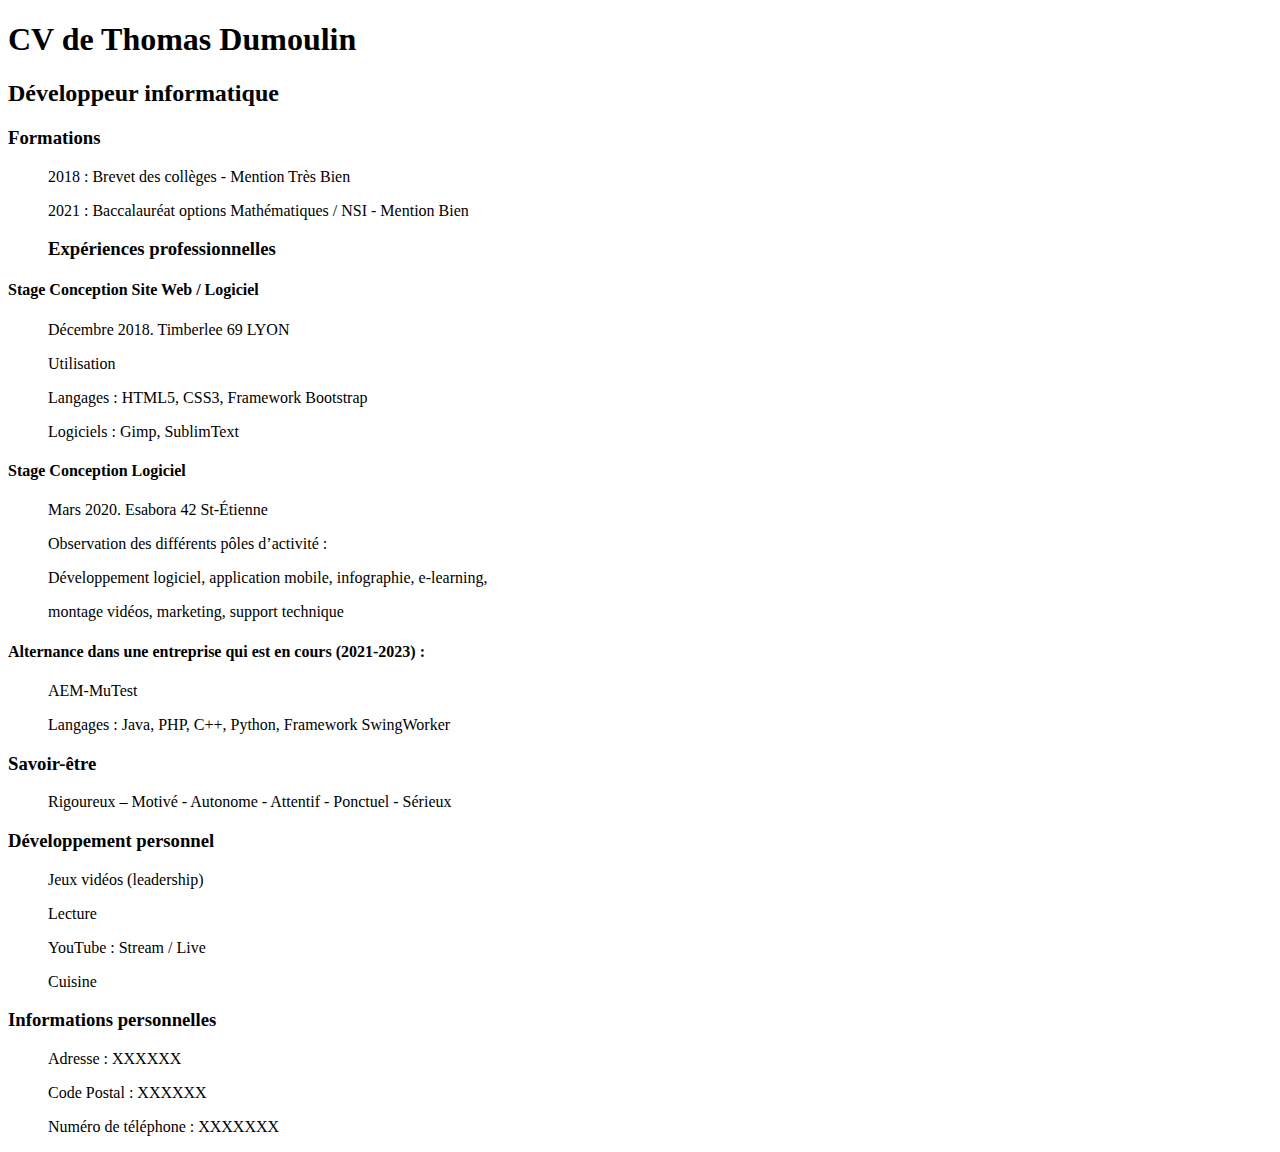
==== Cv.html @ e1768dc9 "Add CV html and css" ====
<!DOCTYPE html>
<html>

<head>
    <meta charset="utf-8" />
    <link rel="stylesheet" href="CV.css" />
    <title>CvHtml</title>
</head>

<body>
    <h1>CV de Thomas Dumoulin</h1>

    <h2>Développeur informatique</h2>

    <li>
        <h3>Formations</h3>
        <ul>
            <p>2018 : Brevet des collèges - Mention Très Bien</p>
            <p>2021 : Baccalauréat options Mathématiques / NSI - Mention Bien</p>
            <h3>Expériences professionnelles</h3>
        </ul>
        <h4>Stage Conception Site Web / Logiciel</h4>

        <ul>
            <p> Décembre 2018. Timberlee 69 LYON </p>

            <p>Utilisation</p>

            <p> Langages : HTML5, CSS3, Framework Bootstrap </p>

            <p> Logiciels : Gimp, SublimText </p>
        </ul>

        <h4>Stage Conception Logiciel</h4>

        <ul>
            <p> Mars 2020. Esabora 42 St-Étienne </p>

            <p> Observation des différents pôles d’activité : </p>

            <p> Développement logiciel, application mobile, infographie, e-learning, </br>
            <p> montage vidéos, marketing, support technique </p>
        </ul>

        <h4> Alternance dans une entreprise qui est en cours (2021-2023) : </h4>

        <ul>
            <p> AEM-MuTest </p>

            <p> Langages : Java, PHP, C++, Python, Framework SwingWorker </p>
        </ul>

        <h3>Savoir-être</h3>
        <ul>Rigoureux – Motivé - Autonome - Attentif - Ponctuel - Sérieux</ul>

        <h3>Développement personnel</h3>
        <ul>
            <p>Jeux vidéos (leadership) </p>
            <p>Lecture</p>
            <p>YouTube : Stream / Live</p>
            <p>Cuisine</p>
        </ul>

        <h3>Informations personnelles</h3>
        <ol>
            <p>Adresse : XXXXXX </p>
            <p>Code Postal : XXXXXX </p>
            <p>Numéro de téléphone : XXXXXXX</p>
        </ol>
    </li>
</body>

</html>
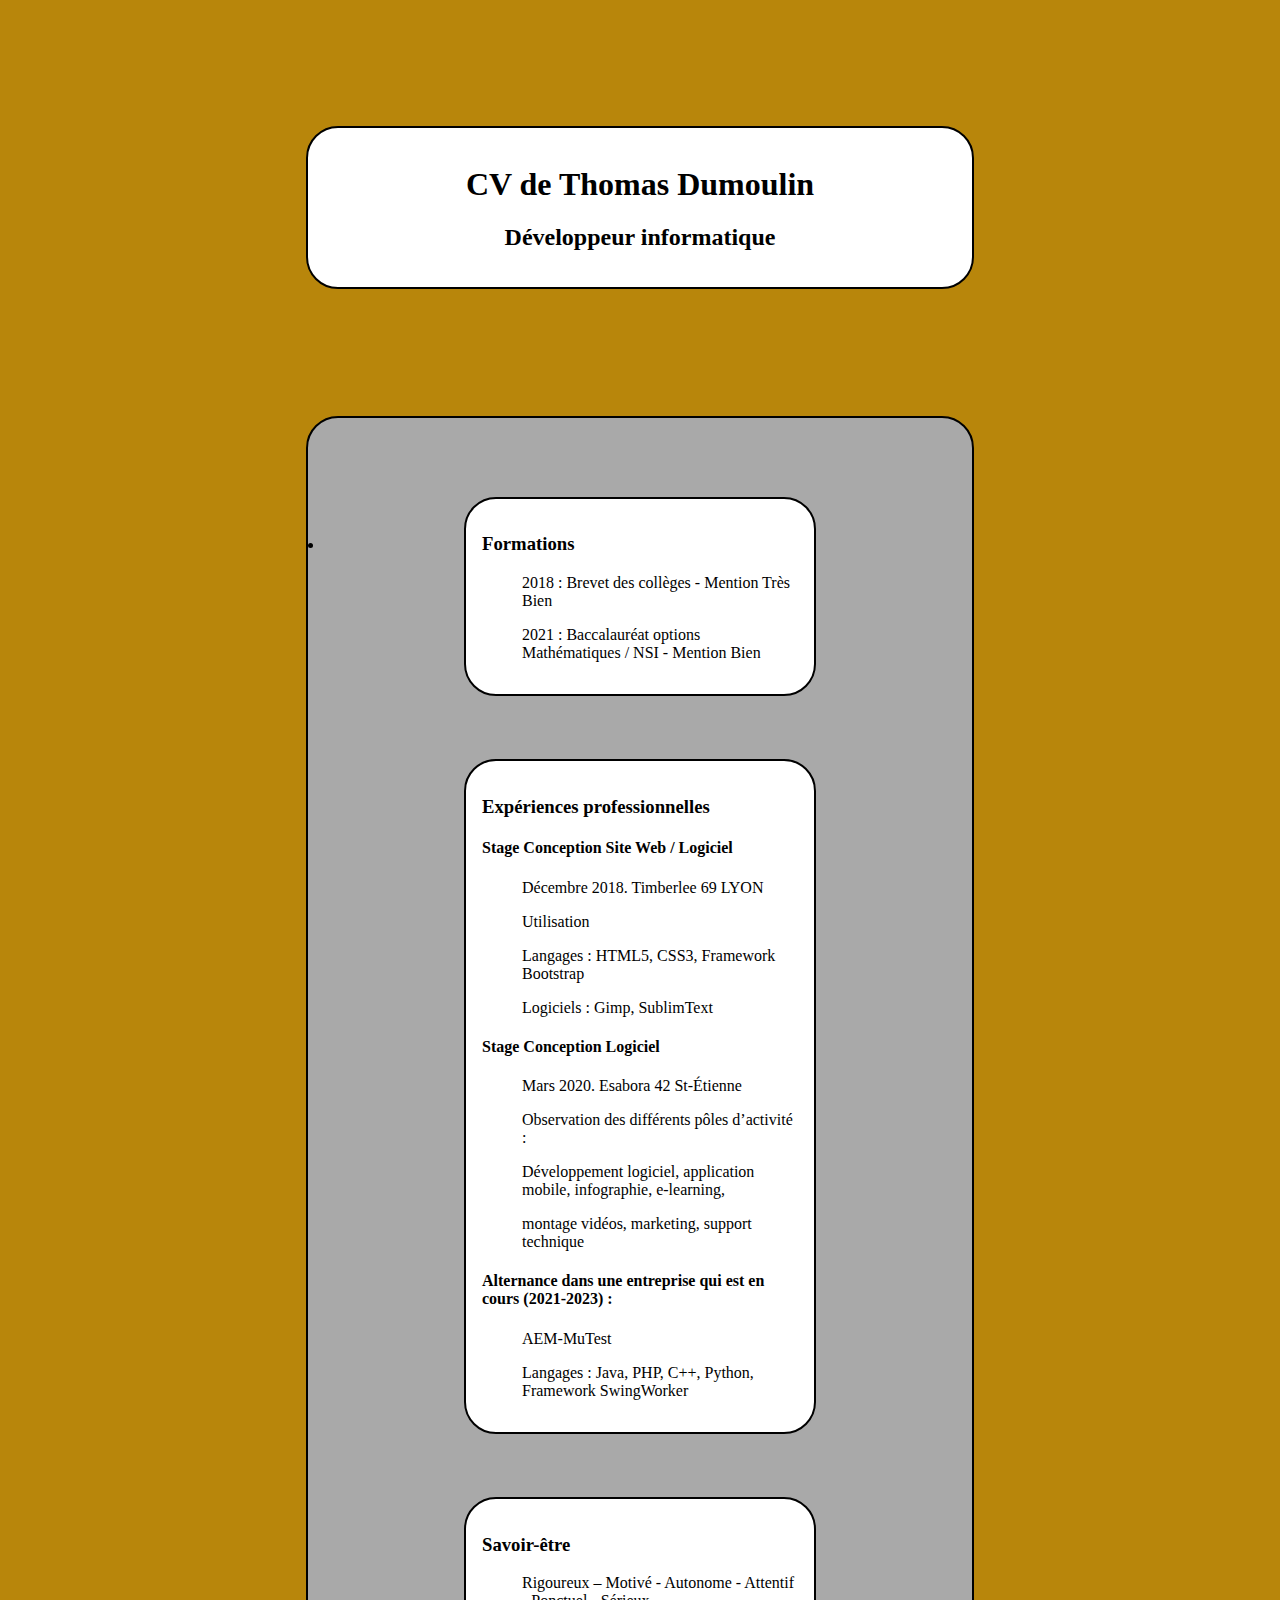
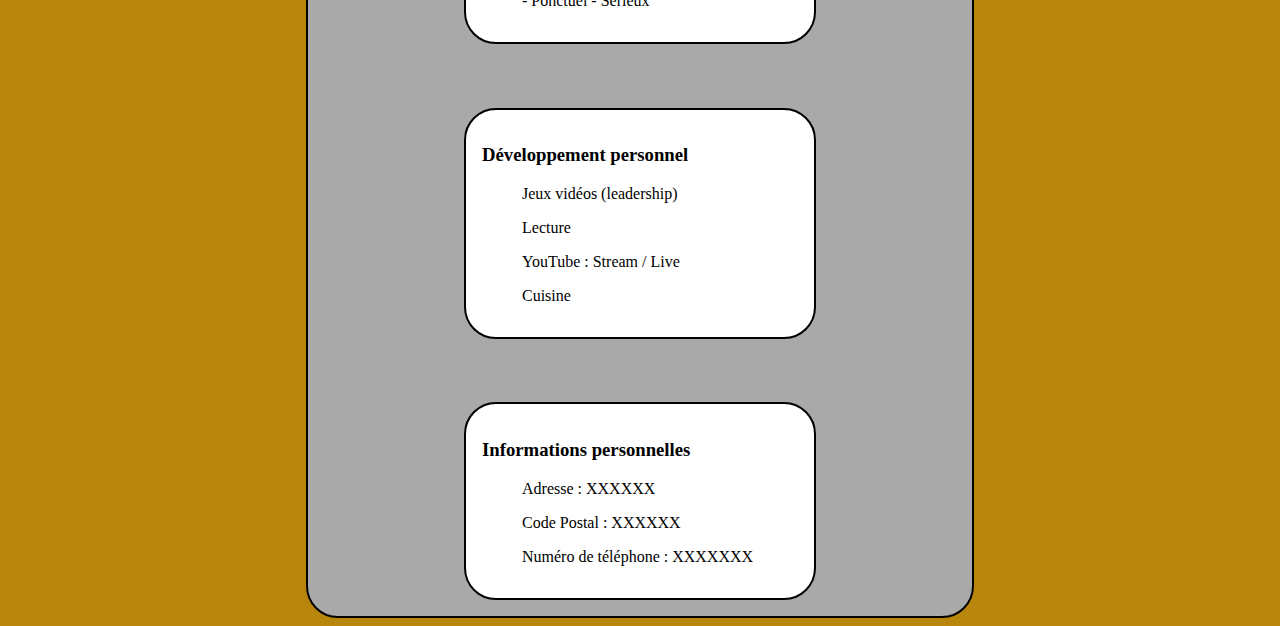
==== commit a21cb06a: "Update" ====
--- a/Cv.html
+++ b/Cv.html
@@ -3,71 +3,87 @@
 
 <head>
     <meta charset="utf-8" />
-    <link rel="stylesheet" href="CV.css" />
+    <link rel="stylesheet" href="style.css" />
     <title>CvHtml</title>
 </head>
 
 <body>
-    <h1>CV de Thomas Dumoulin</h1>
+    <div class="headDiv">
+        <h1>CV de Thomas Dumoulin</h1>
 
-    <h2>Développeur informatique</h2>
+        <h2>Développeur informatique</h2>
+    </div>
 
-    <li>
-        <h3>Formations</h3>
-        <ul>
-            <p>2018 : Brevet des collèges - Mention Très Bien</p>
-            <p>2021 : Baccalauréat options Mathématiques / NSI - Mention Bien</p>
-            <h3>Expériences professionnelles</h3>
-        </ul>
-        <h4>Stage Conception Site Web / Logiciel</h4>
+    <div class="superDiv">
+        <li>
+            <div>
+                <h3>Formations</h3>
+                <ul>
+                    <p>2018 : Brevet des collèges - Mention Très Bien</p>
+                    <p>2021 : Baccalauréat options Mathématiques / NSI - Mention Bien</p>
+                </ul>
+            </div>
 
-        <ul>
-            <p> Décembre 2018. Timberlee 69 LYON </p>
+            <div>
+                <h3>Expériences professionnelles</h3>
 
-            <p>Utilisation</p>
+                <h4>Stage Conception Site Web / Logiciel</h4>
 
-            <p> Langages : HTML5, CSS3, Framework Bootstrap </p>
+                <ul>
+                    <p> Décembre 2018. Timberlee 69 LYON </p>
 
-            <p> Logiciels : Gimp, SublimText </p>
-        </ul>
+                    <p>Utilisation</p>
 
-        <h4>Stage Conception Logiciel</h4>
+                    <p> Langages : HTML5, CSS3, Framework Bootstrap </p>
 
-        <ul>
-            <p> Mars 2020. Esabora 42 St-Étienne </p>
+                    <p> Logiciels : Gimp, SublimText </p>
+                </ul>
 
-            <p> Observation des différents pôles d’activité : </p>
+                <h4>Stage Conception Logiciel</h4>
 
-            <p> Développement logiciel, application mobile, infographie, e-learning, </br>
-            <p> montage vidéos, marketing, support technique </p>
-        </ul>
+                <ul>
+                    <p> Mars 2020. Esabora 42 St-Étienne </p>
 
-        <h4> Alternance dans une entreprise qui est en cours (2021-2023) : </h4>
+                    <p> Observation des différents pôles d’activité : </p>
 
-        <ul>
-            <p> AEM-MuTest </p>
+                    <p> Développement logiciel, application mobile, infographie, e-learning, </br>
+                    <p> montage vidéos, marketing, support technique </p>
+                </ul>
 
-            <p> Langages : Java, PHP, C++, Python, Framework SwingWorker </p>
-        </ul>
+                <h4> Alternance dans une entreprise qui est en cours (2021-2023) : </h4>
 
-        <h3>Savoir-être</h3>
-        <ul>Rigoureux – Motivé - Autonome - Attentif - Ponctuel - Sérieux</ul>
+                <ul>
+                    <p> AEM-MuTest </p>
 
-        <h3>Développement personnel</h3>
-        <ul>
-            <p>Jeux vidéos (leadership) </p>
-            <p>Lecture</p>
-            <p>YouTube : Stream / Live</p>
-            <p>Cuisine</p>
-        </ul>
+                    <p> Langages : Java, PHP, C++, Python, Framework SwingWorker </p>
+                </ul>
+            </div>
 
-        <h3>Informations personnelles</h3>
-        <ol>
-            <p>Adresse : XXXXXX </p>
-            <p>Code Postal : XXXXXX </p>
-            <p>Numéro de téléphone : XXXXXXX</p>
-        </ol>
-    </li>
+            <div>
+                <h3>Savoir-être</h3>
+                <ul>Rigoureux – Motivé - Autonome - Attentif - Ponctuel - Sérieux</ul>
+            </div>
+
+            <div>
+                <h3>Développement personnel</h3>
+                <ul>
+                    <p>Jeux vidéos (leadership) </p>
+                    <p>Lecture</p>
+                    <p>YouTube : Stream / Live</p>
+                    <p>Cuisine</p>
+                </ul>
+            </div>
+
+            <div>
+                <h3>Informations personnelles</h3>
+                <ol>
+                    <p>Adresse : XXXXXX </p>
+                    <p>Code Postal : XXXXXX </p>
+                    <p>Numéro de téléphone : XXXXXXX</p>
+                </ol>
+            </div>
+        </li>
+    </div>
 </body>
 
 </html>--- a/style.css
+++ b/style.css
@@ -0,0 +1,40 @@
+h1 + h2{
+    text-align: center;
+  }
+
+  h1{
+    text-align: center;
+  }
+  
+body {
+    background-position: center center;
+    background-repeat: no-repeat;
+    background-attachment: fixed;
+    background-size: cover;
+    background-color: darkgoldenrod;
+}
+  
+  div {
+    margin: 0 auto;
+    width: 50%;
+    height: 30%;
+    margin-top: 10%;
+    padding: 1em;
+    background-color: white;
+    border: 2px solid black;
+    border-radius: 2em;
+  }
+  
+  form div+div {
+    margin-top: 1em;
+  }
+  
+  label {
+    display: inline-block;
+    width: 150px;
+    text-align: right;
+  }
+  
+.superDiv{
+    background-color: darkgrey;
+}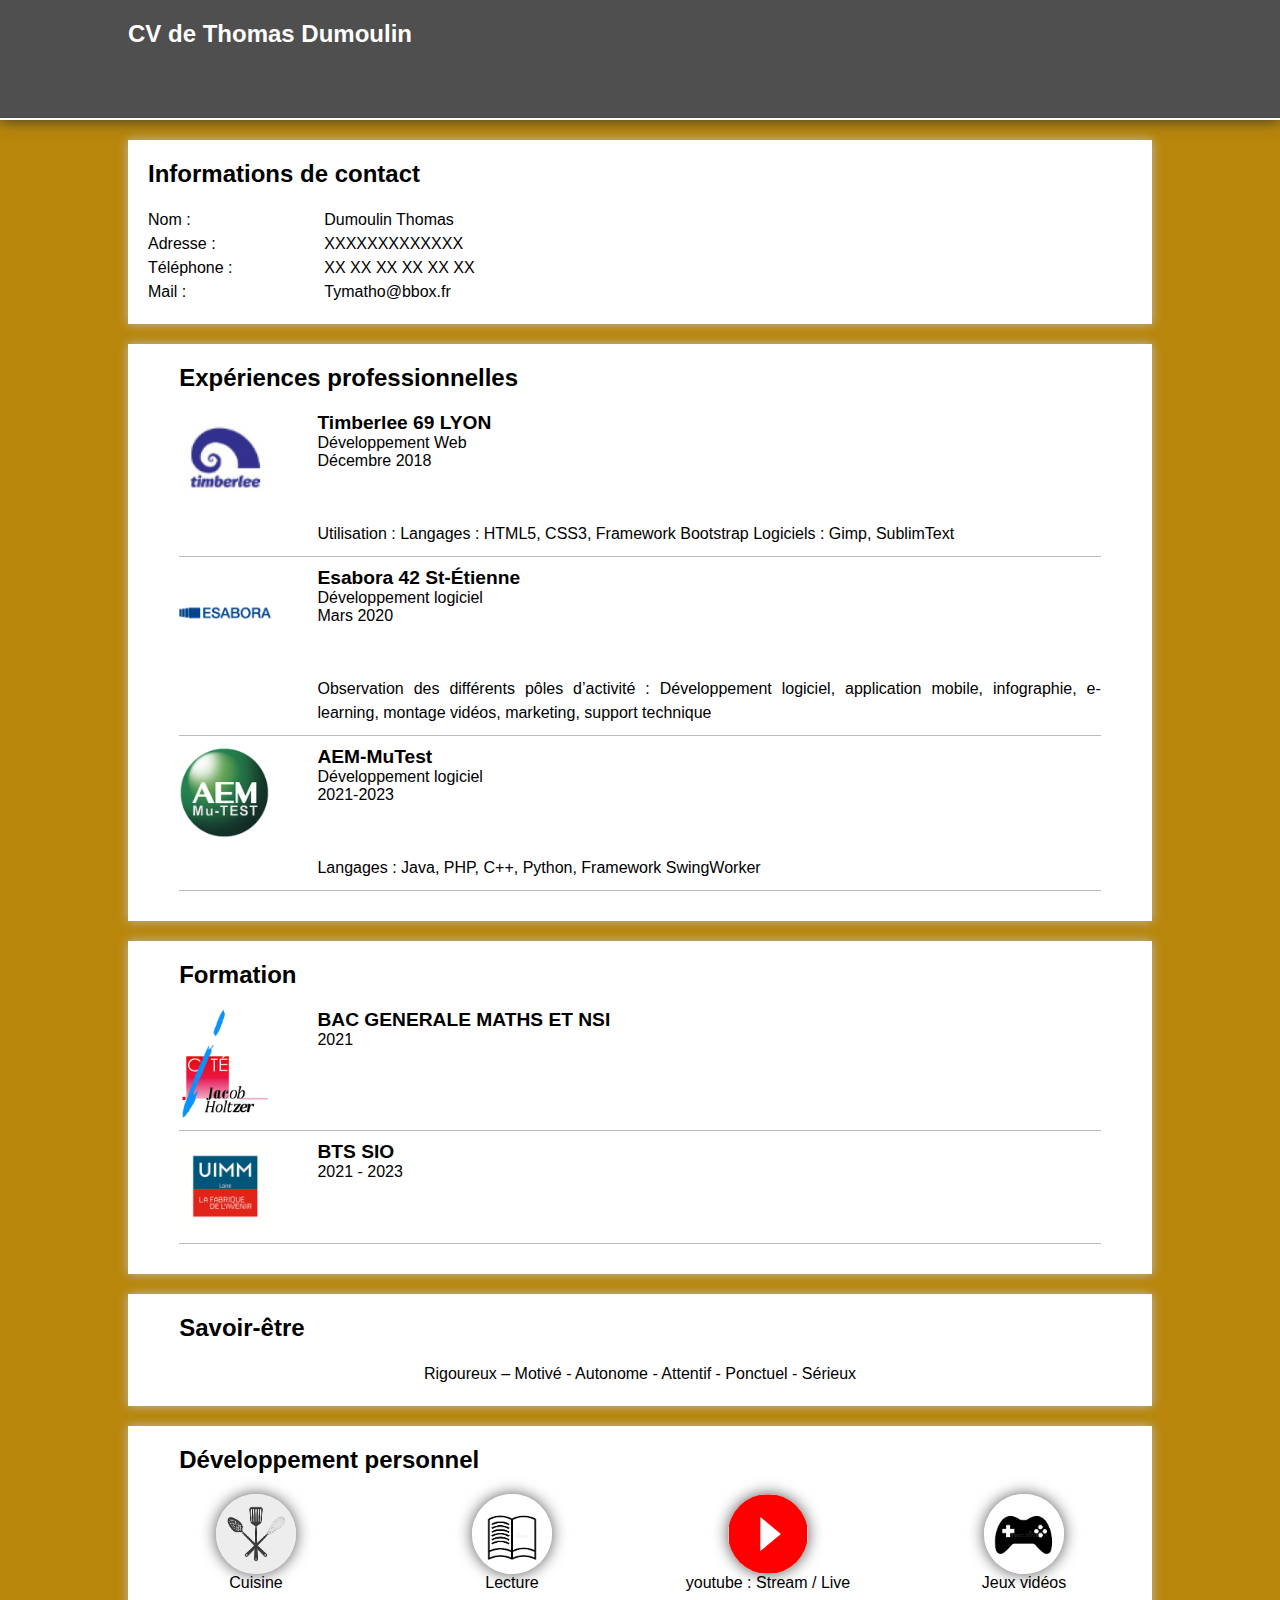
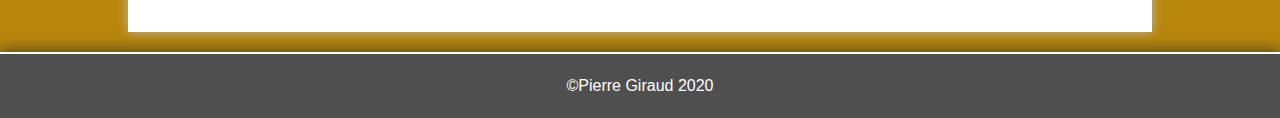
==== commit a471f43c: "A" ====
--- a/Cv.html
+++ b/Cv.html
@@ -1,89 +1,147 @@
-<!DOCTYPE html>
-<html>
+<DOCTYPE html>
 
-<head>
-    <meta charset="utf-8" />
-    <link rel="stylesheet" href="style.css" />
-    <title>CvHtml</title>
-</head>
+    </html>
 
-<body>
-    <div class="headDiv">
-        <h1>CV de Thomas Dumoulin</h1>
+    <head>
+        <title>CV de Thomas Dumoulin</title>
+        <meta charset="utf-8">
+        <meta name="viewport" content="width=device-width, initial-scale=1, user-scalable=no">
+        <link rel="stylesheet" href="style.css">
+    </head>
 
-        <h2>Développeur informatique</h2>
-    </div>
+    <body>
+        <header>
+            <h1>CV de Thomas Dumoulin</h1>
+        </header>
 
-    <div class="superDiv">
-        <li>
-            <div>
-                <h3>Formations</h3>
-                <ul>
-                    <p>2018 : Brevet des collèges - Mention Très Bien</p>
-                    <p>2021 : Baccalauréat options Mathématiques / NSI - Mention Bien</p>
-                </ul>
+        <section>
+            <div class="contact">
+                <h2>Informations de contact</h2>
+                <div class="contact-flex">
+                    <p>Nom : </p>
+                    <p>Dumoulin Thomas</p>
+                </div>
+                <div class="contact-flex">
+                    <p>Adresse : </p>
+                    <p>XXXXXXXXXXXXX</p>
+                </div>
+                <div class="contact-flex">
+                    <p>Téléphone :</p>
+                    <p>XX XX XX XX XX XX</p>
+                </div>
+                <div class="contact-flex">
+                    <p>Mail : </p>
+                    <p><a href="Tymatho@bbox.fr">Tymatho@bbox.fr</a></p>
+                </div>
             </div>
+        </section>
 
-            <div>
-                <h3>Expériences professionnelles</h3>
+        <section>
+            <h2>Expériences professionnelles</h2>
+            <div class="exp">
+                <div class="exp-logo">
+                    <a href="#"><img src="imagesCv/timberlee.jpg" alt="Logo de Timberlee"></a>
+                </div>
+                <div class="exp-info">
+                    <h3>Timberlee 69 LYON</h3>
+                    <h4>Développement Web </h4>
+                    <h4>Décembre 2018</h4>
+                </div>
+                <div class="exp-desc">
+                </br>
+                    <p>Utilisation :
+                        Langages : HTML5, CSS3, Framework Bootstrap
+                        Logiciels : Gimp, SublimText
+                    </p>
+                </div>
+            </div>
+            <div class="exp">
+                <div class="exp-logo">
+                    <a href="#"><img src="imagesCv/esabora.png" alt="Logo de Esabora"></a>
+                </div>
+                <div class="exp-info">
+                    <h3>Esabora 42 St-Étienne</h3>
+                    <h4>Développement logiciel </h4>
+                    <h4>Mars 2020</h4>
+                </div>
+                <div class="exp-desc">
+                </br>
+                    <p>Observation des différents pôles d’activité :
+                        Développement logiciel, application mobile, infographie, e-learning,
+                        montage vidéos, marketing, support technique
+                    </p>
+                </div>
+            </div>
+            <div class="exp">
+                <div class="exp-logo">
+                    <a href="#"><img src="imagesCv/mutest.png" alt="Logo de Mutest"></a>
+                </div>
+                <div class="exp-info">
+                    <h3>AEM-MuTest</h3>
+                    <h4>Développement logiciel </h4>
+                    <h4>2021-2023</h4>
+                </div>
+                <div class="exp-desc">
+                </br>
+                    <p> Langages : Java, PHP, C++, Python, Framework SwingWorker
+                    </p>
+                </div>
+            </div>
+        </section>
 
-                <h4>Stage Conception Site Web / Logiciel</h4>
+        <section>
+            <h2>Formation</h2>
+            <div class="exp">
+                <div class="exp-logo">
+                    <a href="#"><img src="imagesCv/jacob.jpg" alt="Logo BAC GEN"></a>
+                </div>
+                <div class="exp-info">
+                    <h3>BAC GENERALE MATHS ET NSI</h3>
+                    <h4>2021</h4>
+                </div>
+            </div>
+            <div class="exp">
+                <div class="exp-logo">
+                    <a href="#"><img src="imagesCv/cfai.jpg" alt="Logo cfai"></a>
+                </div>
+                <div class="exp-info">
+                    <h3>BTS SIO</h3>
+                    <h4>2021 - 2023</h4>
+                </div>
+                <div class="exp-desc">
+                    <p></p>
+                </div>
+            </div>
+            </div>
+        </section>
 
-                <ul>
-                    <p> Décembre 2018. Timberlee 69 LYON </p>
+        <section>
+            <h2>Savoir-être</h2>
+            <p> Rigoureux – Motivé - Autonome - Attentif - Ponctuel - Sérieux</p>
+        </section>
 
-                    <p>Utilisation</p>
+        <section>
+            <h2>Développement personnel</h2>
+            <figure class="interet">
+                <img src="imagesCv/cuisine.jpg" alt="Cuisine">
+                <figcaption>Cuisine</figcaption>
+            </figure>
+            <figure class="interet">
+                <img src="imagesCv/lecture.png" alt="Lecture">
+                <figcaption>Lecture</figcaption>
+            </figure>
+            <figure class="interet">
+                <img src="imagesCv/youtube.png" alt="Stream">
+                <figcaption>youtube : Stream / Live</figcaption>
+            </figure>
+            <figure class="interet">
+                <img src="imagesCv/gaming.png" alt="Gaming">
+                <figcaption>Jeux vidéos</figcaption>
+            </figure>
+            </figure>
+        </section>
 
-                    <p> Langages : HTML5, CSS3, Framework Bootstrap </p>
-
-                    <p> Logiciels : Gimp, SublimText </p>
-                </ul>
-
-                <h4>Stage Conception Logiciel</h4>
-
-                <ul>
-                    <p> Mars 2020. Esabora 42 St-Étienne </p>
-
-                    <p> Observation des différents pôles d’activité : </p>
-
-                    <p> Développement logiciel, application mobile, infographie, e-learning, </br>
-                    <p> montage vidéos, marketing, support technique </p>
-                </ul>
-
-                <h4> Alternance dans une entreprise qui est en cours (2021-2023) : </h4>
-
-                <ul>
-                    <p> AEM-MuTest </p>
-
-                    <p> Langages : Java, PHP, C++, Python, Framework SwingWorker </p>
-                </ul>
-            </div>
-
-            <div>
-                <h3>Savoir-être</h3>
-                <ul>Rigoureux – Motivé - Autonome - Attentif - Ponctuel - Sérieux</ul>
-            </div>
-
-            <div>
-                <h3>Développement personnel</h3>
-                <ul>
-                    <p>Jeux vidéos (leadership) </p>
-                    <p>Lecture</p>
-                    <p>YouTube : Stream / Live</p>
-                    <p>Cuisine</p>
-                </ul>
-            </div>
-
-            <div>
-                <h3>Informations personnelles</h3>
-                <ol>
-                    <p>Adresse : XXXXXX </p>
-                    <p>Code Postal : XXXXXX </p>
-                    <p>Numéro de téléphone : XXXXXXX</p>
-                </ol>
-            </div>
-        </li>
-    </div>
-</body>
-
-</html>+        <footer>
+            <p><a href="https://www.pierre-giraud.com">©Pierre Giraud</a> 2020</p>
+        </footer>
+    </body>--- a/style.css
+++ b/style.css
@@ -1,40 +1,262 @@
-h1 + h2{
-    text-align: center;
-  }
-
-  h1{
-    text-align: center;
-  }
-  
-body {
-    background-position: center center;
-    background-repeat: no-repeat;
-    background-attachment: fixed;
-    background-size: cover;
-    background-color: darkgoldenrod;
-}
-  
-  div {
-    margin: 0 auto;
-    width: 50%;
-    height: 30%;
-    margin-top: 10%;
-    padding: 1em;
-    background-color: white;
-    border: 2px solid black;
-    border-radius: 2em;
-  }
-  
-  form div+div {
-    margin-top: 1em;
-  }
-  
-  label {
-    display: inline-block;
-    width: 150px;
-    text-align: right;
-  }
-  
-.superDiv{
-    background-color: darkgrey;
+/*STYLES GENERAUX*/
+*{
+  font-family: Avenir, sans-serif;
+  padding: 0px;
+  margin: 0px;
+  text-align: justify;
+  box-sizing: border-box;
+}
+body{
+  background: darkgoldenrod;
+}
+p{
+  font-size: 1em;
+  line-height: 1.5em;
+}
+a{
+  text-decoration: none;
+  color: #000;
+}
+
+/*HEADER & FOOTER*/
+header, footer{
+  width: 100%;
+  padding: 20px 0px;
+  background: url("https://www.pierre-giraud.com/wp-content/uploads/2019/07/cv-cover.jpg") #4f4f4f;
+  box-shadow: 0px 0px 15px #333;
+}
+header{
+  border-bottom: 2px solid #fff;
+  height: 120px;
+}
+header h1{
+  color: white;
+  font-size: 1.5em;
+  width: 90%;
+  margin: 0 auto;
+}
+
+footer{
+  border-top: 2px solid #fff;
+}
+footer p{
+  width: 90%;
+  margin: 0 auto;
+  color: #fff;
+  text-align: center;
+}
+footer a{
+  color: #fff;
+}
+
+/*SECTIONS*/
+section{
+  display: flex; 
+  flex-flow: row wrap;
+  justify-content: center;
+  width: 100%;
+  padding-bottom: 20px;
+  margin: 20px auto;
+  box-shadow: 0px 0px 10px #bbb;
+  background-color: #fff;
+}
+
+section h2{
+  margin: 20px 0;
+  width: 90%;
+}
+section > div{
+  width: 90%;
+}
+
+/*SECTION INFOS*/
+.photo{
+  text-align: center;
+}
+.photo img{
+  width: 150px;
+  height: 150px;
+  border: 3px solid #fff;
+  box-shadow: 0px 0px 10px #777;
+  border-radius: 50%;
+  margin-top: -80px;
+}
+.prez{
+  border-bottom: 2px dashed #ccc;
+}
+.prez a{
+  display: block;
+  text-align: center;
+  padding: 10px;
+  margin: 10px auto 30px auto;
+  color: #fff;
+  background-color: #EA0;
+  box-shadow: 0px 0px 10px #ccc;
+  border-radius: 5px;
+}
+.contact-flex{
+  display: flex;
+  flex-flow: row wrap;
+  align-items: center;
+}
+.contact-flex p:first-child{
+  flex: 0 0 40%;
+}
+.contact-flex p:last-child{
+  flex: 0 0 60%;
+}
+.social{
+  display: flex;
+  justify-content: space-around;
+  margin: 10px auto 0px auto;
+}
+.social img{
+  width: 40px;
+  height: 40px;
+}
+
+/*SECTION EXP ET FORMATION*/
+.exp{
+  display: flex;
+  flex-flow: row wrap;
+  border-bottom: 1px solid #bbb;
+  padding-bottom: 10px;
+  margin-bottom: 10px;
+}
+.exp-info{
+  display: flex;
+  flex-flow: column wrap;
+}
+.exp-logo{
+  flex: 0 0 25%;
+  max-width: 100px;
+}
+.exp-info{
+  flex: 0 0 70%;
+  margin-left: auto;
+}
+.exp img{
+  width: 100%;
+}
+.exp h3{
+  font-size:  1.2em;
+}
+.exp h4{
+  font-size:  1em;
+  font-weight: normal;
+}
+
+/*SECTION COMPETENCES*/
+.h3gauche{
+  width: 90%;
+}
+.comp{
+  display:flex;
+  flex-flow: row wrap;
+  margin-bottom: 10px;
+}
+.comp p{
+  flex: 0 0 40%;
+}
+.conteneur-barre{
+  flex: 0 0 60%;
+  border-radius: 5px;
+  background-color: grey;
+  border-bottom: 1px ridge grey;
+}
+.barre{
+  display: block;
+  height: 100%;
+  border-top-left-radius: 5px;
+  border-bottom-left-radius: 5px;
+}
+.c85{
+  width: 85%;
+  background-color: #8B8;
+}
+.c90{
+  width: 90%;
+  background-color: #4B8;
+}
+.c95{
+  width: 95%;
+  background-color: #4B8;
+}
+.c100{
+  width: 100%;
+  background-color: #4B8;
+  border-radius: 5px;
+}
+.comp2{
+  display: flex;
+  flex-flow: row wrap;
+  justify-content: space-between;
+}
+.conteneur-barre2{
+  flex: 0 0 100%;
+  height: 0.5em;
+  margin-bottom: 0.25em;
+  border-radius: 5px;
+  background-color: grey;
+}
+
+/*SECTION INTERETS*/
+.interet{
+  flex: 0 1 50%;
+  display: flex;
+  flex-flow: column wrap;
+  align-items: center;
+  margin-bottom: 20px;
+}
+.interet img{
+  width: 80px;
+  height: 80px;
+  border-radius: 50%;
+  box-shadow: 0px 0px 15px #555;
+}
+
+/*VERSION BUREAU DU CV*/
+@media screen and (min-width: 980px){
+  section{
+      width: 80%;
+      box-shadow: 0px 0px 10px #bbb;
+  }
+  a:hover{
+      color: #EA0;
+  }
+  header h1{
+      width: 80%;
+  }
+  .prez, .contact{
+      flex: 0 0 45%;
+  }
+  .prez{
+      border-bottom: none;
+      border-right: 2px solid #ccc;
+      padding-right: 20px;
+      margin-left: auto;
+  }
+  .contact{
+      padding-left: 20px;
+      margin-right: auto;
+  }
+  .prez a{
+      border: 2px solid transparent;
+  }
+  .prez a:hover{
+      color: #f28835;
+      background-color: #fff;
+      border: 2px solid #f28835;
+      box-shadow: 0px 0px 20px #666;
+  }
+  .exp-logo{
+      flex: 0 0 10%;
+  }
+  .exp-info, .exp-desc{
+      flex: 0 0 85%;
+      margin-left: auto;
+  }
+  .interet{
+      flex: 0 1 25%;
+  }
 }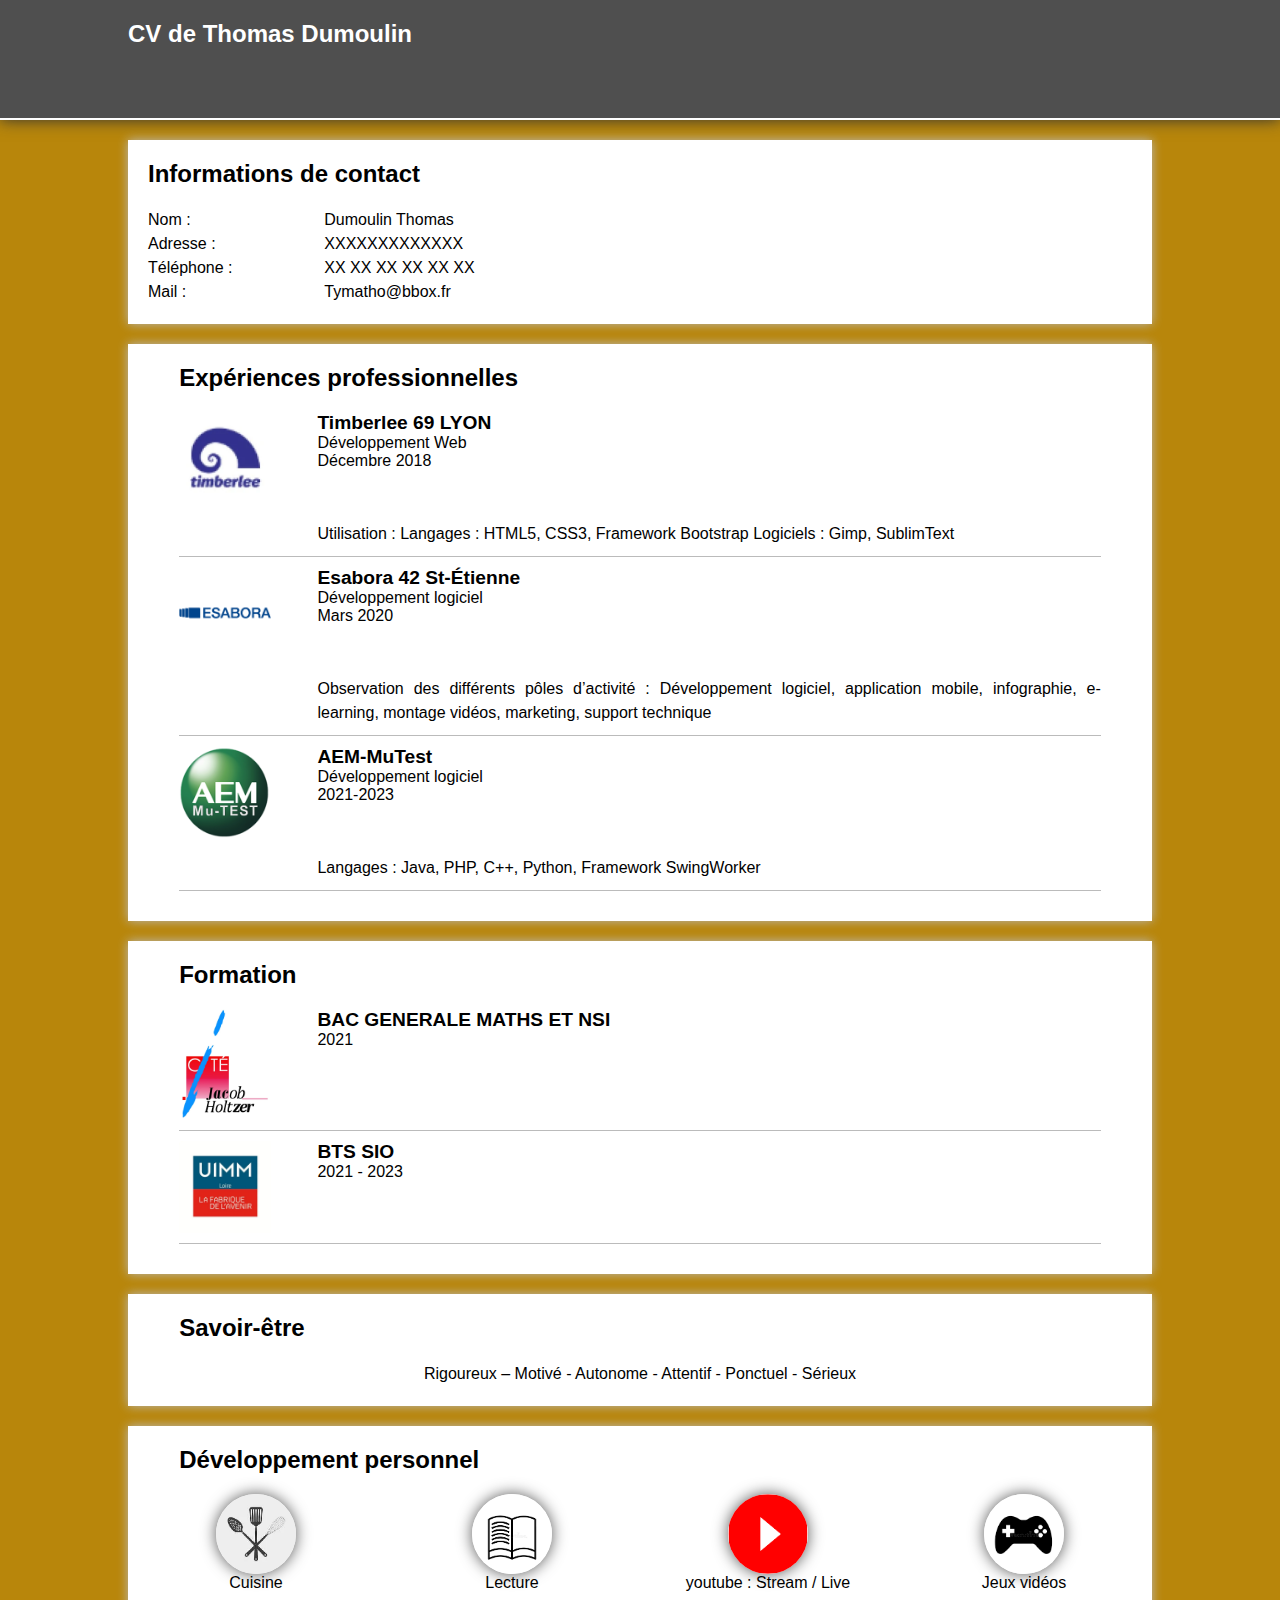
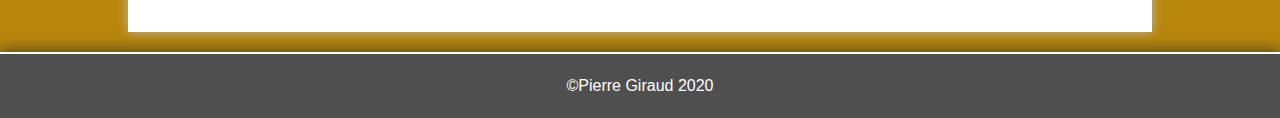
==== commit a98eda63: "ChnageImageExtension" ====
--- a/Cv.html
+++ b/Cv.html
@@ -40,7 +40,7 @@
             <h2>Expériences professionnelles</h2>
             <div class="exp">
                 <div class="exp-logo">
-                    <a href="#"><img src="imagesCv/timberlee.jpg" alt="Logo de Timberlee"></a>
+                    <a href="#"><img src="imagesCv/timberlee.webp" alt="Logo de Timberlee"></a>
                 </div>
                 <div class="exp-info">
                     <h3>Timberlee 69 LYON</h3>
@@ -57,7 +57,7 @@
             </div>
             <div class="exp">
                 <div class="exp-logo">
-                    <a href="#"><img src="imagesCv/esabora.png" alt="Logo de Esabora"></a>
+                    <a href="#"><img src="imagesCv/esabora.webp" alt="Logo de Esabora"></a>
                 </div>
                 <div class="exp-info">
                     <h3>Esabora 42 St-Étienne</h3>
@@ -74,7 +74,7 @@
             </div>
             <div class="exp">
                 <div class="exp-logo">
-                    <a href="#"><img src="imagesCv/mutest.png" alt="Logo de Mutest"></a>
+                    <a href="#"><img src="imagesCv/mutest.webp" alt="Logo de Mutest"></a>
                 </div>
                 <div class="exp-info">
                     <h3>AEM-MuTest</h3>
@@ -93,7 +93,7 @@
             <h2>Formation</h2>
             <div class="exp">
                 <div class="exp-logo">
-                    <a href="#"><img src="imagesCv/jacob.jpg" alt="Logo BAC GEN"></a>
+                    <a href="#"><img src="imagesCv/jacob.webp" alt="Logo BAC GEN"></a>
                 </div>
                 <div class="exp-info">
                     <h3>BAC GENERALE MATHS ET NSI</h3>
@@ -102,7 +102,7 @@
             </div>
             <div class="exp">
                 <div class="exp-logo">
-                    <a href="#"><img src="imagesCv/cfai.jpg" alt="Logo cfai"></a>
+                    <a href="#"><img src="imagesCv/cfai.webp" alt="Logo cfai"></a>
                 </div>
                 <div class="exp-info">
                     <h3>BTS SIO</h3>
@@ -123,19 +123,19 @@
         <section>
             <h2>Développement personnel</h2>
             <figure class="interet">
-                <img src="imagesCv/cuisine.jpg" alt="Cuisine">
+                <img src="imagesCv/cuisine.webp" alt="Cuisine">
                 <figcaption>Cuisine</figcaption>
             </figure>
             <figure class="interet">
-                <img src="imagesCv/lecture.png" alt="Lecture">
+                <img src="imagesCv/lecture.webp" alt="Lecture">
                 <figcaption>Lecture</figcaption>
             </figure>
             <figure class="interet">
-                <img src="imagesCv/youtube.png" alt="Stream">
+                <img src="imagesCv/youtube.webp" alt="Stream">
                 <figcaption>youtube : Stream / Live</figcaption>
             </figure>
             <figure class="interet">
-                <img src="imagesCv/gaming.png" alt="Gaming">
+                <img src="imagesCv/gaming.webp" alt="Gaming">
                 <figcaption>Jeux vidéos</figcaption>
             </figure>
             </figure>
